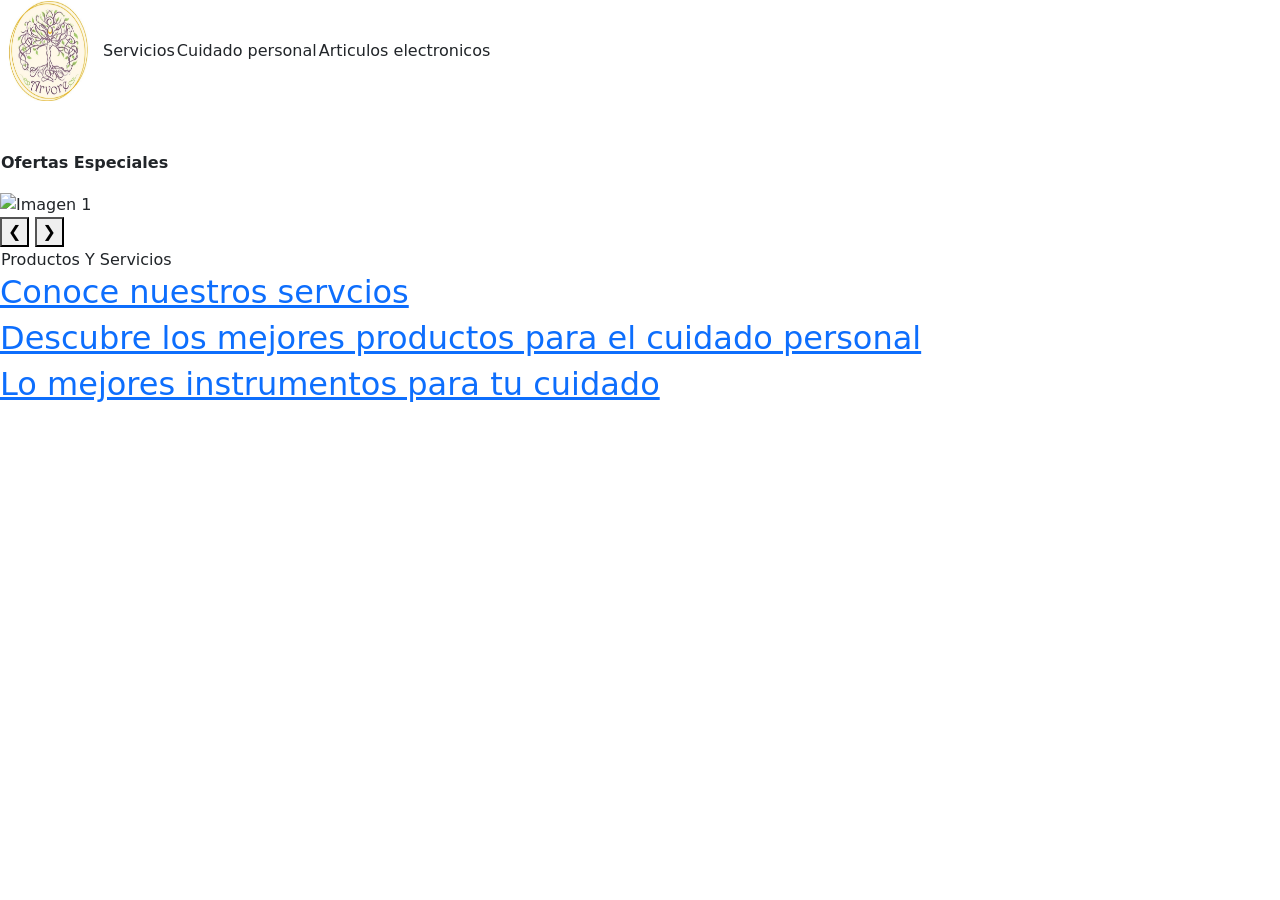
==== index.html @ aa0ef5b0 "mai" ====
<!DOCTYPE html>
<html lang="en">
    
<head>
    <meta charset="UTF-8">
    <meta name="viewport" content="width=device-width, initial-scale=1.0">
    <title>Productos</title>
    <link rel="stylesheet" href="ind.css">
    <link href="https://cdn.jsdelivr.net/npm/bootstrap@5.3.2/dist/css/bootstrap.min.css" rel="stylesheet">
    <script src="https://cdn.jsdelivr.net/npm/bootstrap@5.3.2/dist/js/bootstrap.bundle.min.js"></script>
</head>
<body>

<header>
    <table>
        <tr>
            <td><a href="index.html"><img src="logo2.jpg" width="100 px" height="100px"></a></td>
            <td><a href="Servicios copy.html" class="text-dark text-decoration-none">Servicios</a></td>
            <td><a href="producots1 copy.html" class="text-dark text-decoration-none">Cuidado personal</a></td>
            <td><a href="productos2.html" class="text-dark text-decoration-none">Articulos electronicos</a></td>
        </tr>
    </table>
</header>

<br><br>    

<table>
    <th><p>Ofertas Especiales</p></th>
</table>

<!-- Carrusel -->
<div class="carousel-container">
    <div class="carousel">
        <div class="slide active" data-bs-toggle="modal" data-bs-target="#imageModal" onclick="openModal('img/p2/8.jpg')">
            <img src="img/p2/8.jpg" alt="Imagen 1">
        </div>
       
    </div>
    <button class="prev" onclick="moveSlide(-1)">&#10094;</button>
    <button class="next" onclick="moveSlide(1)">&#10095;</button>
</div>

<table>
    <tr>
        <td>Productos Y Servicios</td>
    </tr>
</table>

<div class="grid-container">
    <a href="Servicios copy.html" class="box" style="background-image: url('img/serv/masaje\ relajate.jpg');">
        <div class="content">
            <h2>Conoce nuestros servcios</h2>
        </div>
    </a>
    <a href="producots1 copy.html" class="box" style="background-image: url('img/p1/Natura/manteca\ hidratante\ corporal\ ekos.jpg');">
        <div class="content">
            <h2>Descubre los mejores productos para el cuidado personal</h2>
        </div>
    </a>
    <a href="productos2.html" class="box" style="background-image: url('img/p2/Cojin\ de\ semillas.jpg');">
        <div class="content">
            <h2>Lo mejores instrumentos para tu cuidado</h2>
        </div>
    </a>
</div>

<!-- Modal de Bootstrap -->
<div class="modal fade" id="imageModal" tabindex="-1" aria-labelledby="imageModalLabel" aria-hidden="true">
    <div class="modal-dialog modal-dialog-centered">
        <div class="modal-content">
            <div class="modal-header">
                <h5 class="modal-title" id="imageModalLabel">Oferta!!!</h5>
                <button type="button" class="btn-close" data-bs-dismiss="modal" aria-label="Close"></button>
            </div>
            <div class="modal-body">
                <img id="modalImage" src="" alt="Imagen detallada" class="img-fluid">
                <p>OFERTA</p>
                <p>$1499</p>
                <p>Por tiempo limitado llevate un Vaporizador Facial, un Masajeador Facial </p>
            </div>
        </div>
    </div>
</div>

<script>
    let index = 0;

    function moveSlide(step) {
        const slides = document.querySelectorAll(".slide");
        index += step;

        if (index >= slides.length) {
            index = 0;
        } else if (index < 0) {
            index = slides.length - 1;
        }

        document.querySelector(".carousel").style.transform = `translateX(${-index * 100}%)`;
    }

    // Cambio automático cada 5 segundos
    setInterval(() => moveSlide(1), 5000);

    // Función para abrir el modal y mostrar la imagen clickeada
    function openModal(imageSrc) {
        const modalImage = document.getElementById('modalImage');
        modalImage.src = imageSrc;
    }
</script>

</body>
</html>
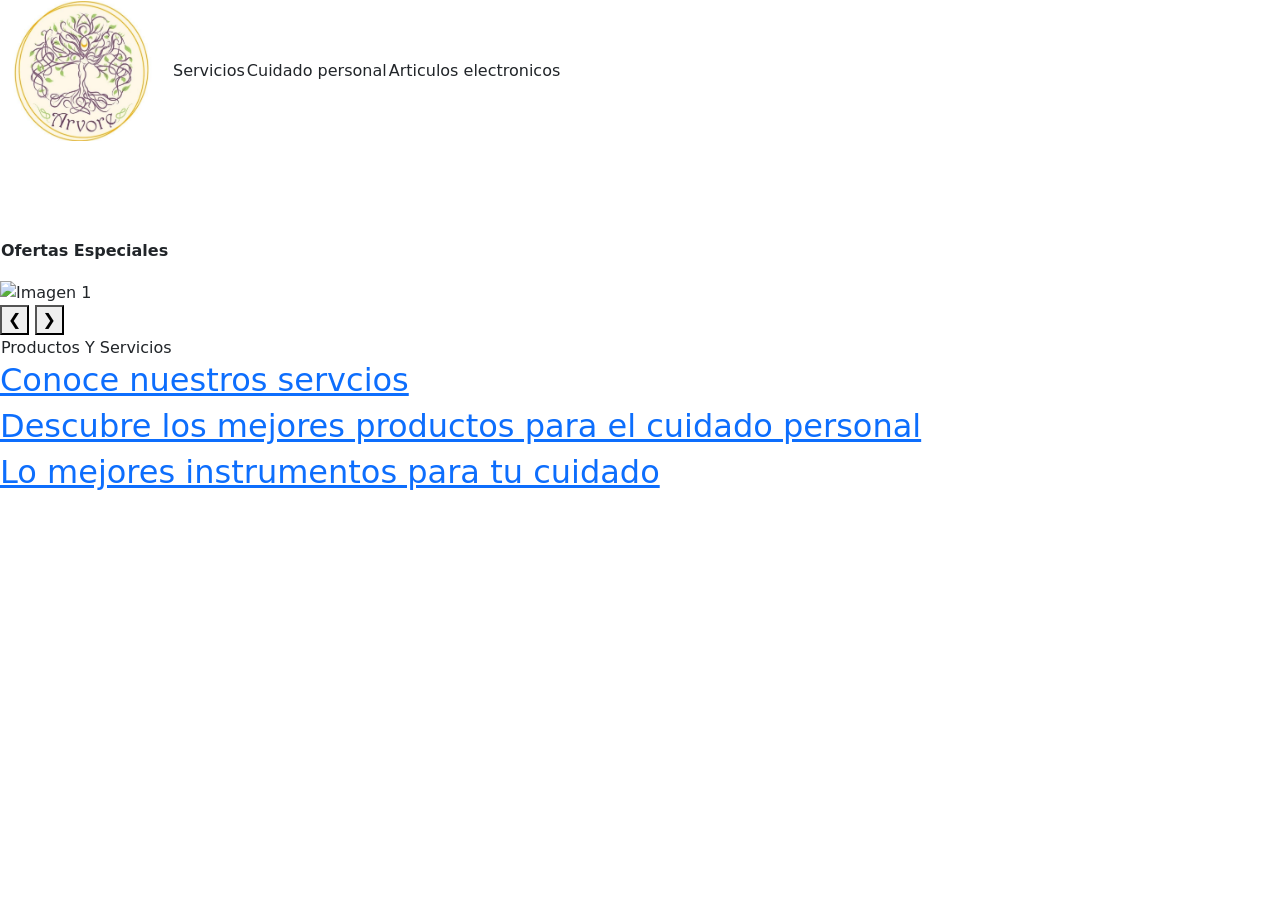
==== commit 9bbbcd22: "main" ====
--- a/index.html
+++ b/index.html
@@ -14,7 +14,7 @@
 <header>
     <table>
         <tr>
-            <td><a href="index.html"><img src="logo2.jpg" width="100 px" height="100px"></a></td>
+            <td><a href="index.html"><img src="logo2.jpg" width="170 px" height="140px"></a></td>
             <td><a href="Servicios copy.html" class="text-dark text-decoration-none">Servicios</a></td>
             <td><a href="producots1 copy.html" class="text-dark text-decoration-none">Cuidado personal</a></td>
             <td><a href="productos2.html" class="text-dark text-decoration-none">Articulos electronicos</a></td>
@@ -22,7 +22,7 @@
     </table>
 </header>
 
-<br><br>    
+<br><br> <br>  <br>  
 
 <table>
     <th><p>Ofertas Especiales</p></th>
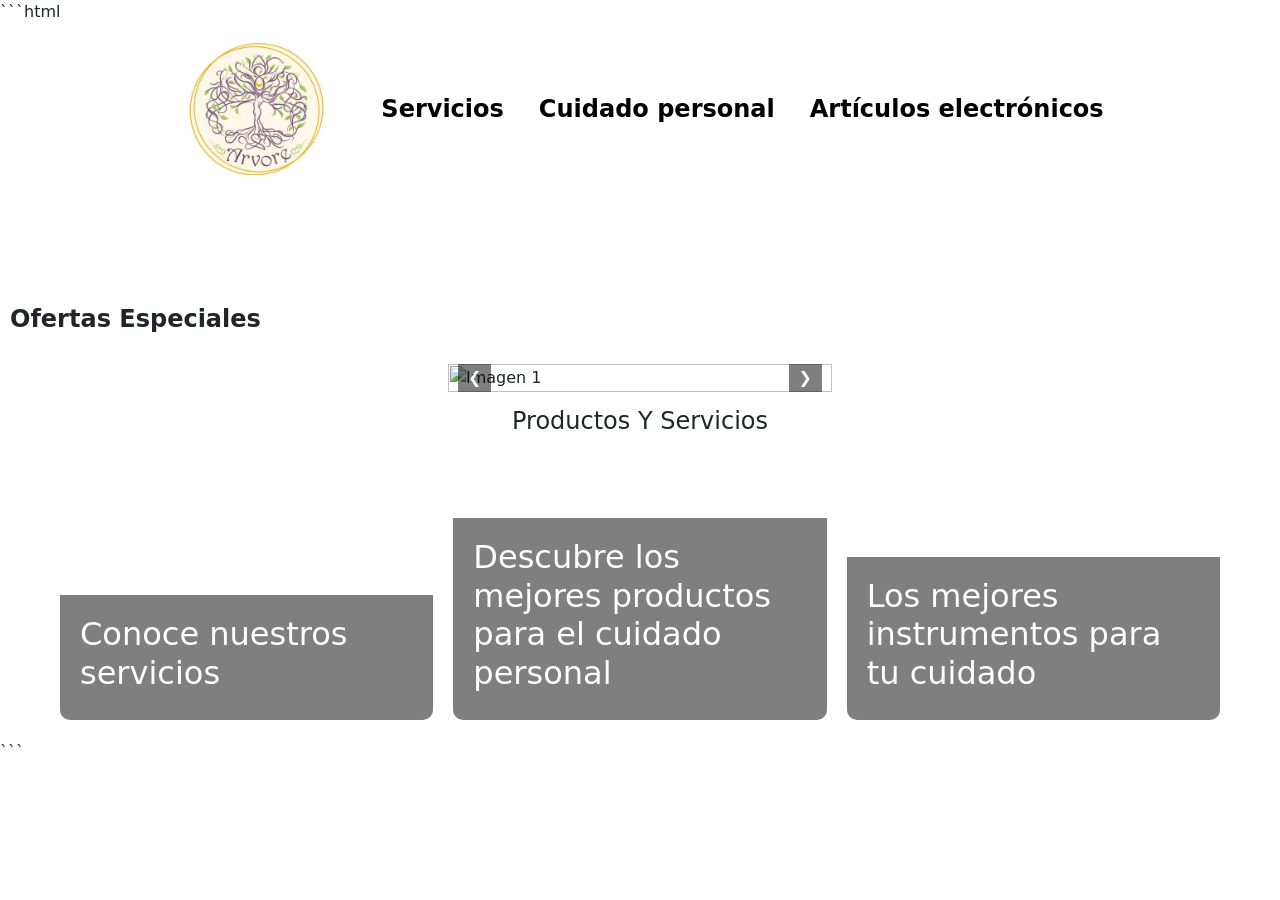
==== commit 8408a920: "main" ====
--- a/index.html
+++ b/index.html
@@ -1,3 +1,4 @@
+```html
 <!DOCTYPE html>
 <html lang="en">
     
@@ -5,24 +6,31 @@
     <meta charset="UTF-8">
     <meta name="viewport" content="width=device-width, initial-scale=1.0">
     <title>Productos</title>
+
     <link rel="stylesheet" href="ind.css">
     <link href="https://cdn.jsdelivr.net/npm/bootstrap@5.3.2/dist/css/bootstrap.min.css" rel="stylesheet">
     <script src="https://cdn.jsdelivr.net/npm/bootstrap@5.3.2/dist/js/bootstrap.bundle.min.js"></script>
 </head>
+
 <body>
 
 <header>
-    <table>
-        <tr>
-            <td><a href="index.html"><img src="logo2.jpg" width="170 px" height="140px"></a></td>
-            <td><a href="Servicios copy.html" class="text-dark text-decoration-none">Servicios</a></td>
-            <td><a href="producots1 copy.html" class="text-dark text-decoration-none">Cuidado personal</a></td>
-            <td><a href="productos2.html" class="text-dark text-decoration-none">Articulos electronicos</a></td>
-        </tr>
-    </table>
+    <div class="header-content">
+
+        <a href="index.html" class="logo-link">
+            <img src="logo2.jpg" class="header-logo" alt="Sparvore">
+        </a>
+
+        <nav class="header-nav">
+            <a href="Servicios copy.html">Servicios</a>
+            <a href="producots1 copy.html">Cuidado personal</a>
+            <a href="productos2.html">Artículos electrónicos</a>
+        </nav>
+
+    </div>
 </header>
 
-<br><br> <br>  <br>  
+<br><br><br><br>
 
 <table>
     <th><p>Ofertas Especiales</p></th>
@@ -30,14 +38,23 @@
 
 <!-- Carrusel -->
 <div class="carousel-container">
+
     <div class="carousel">
-        <div class="slide active" data-bs-toggle="modal" data-bs-target="#imageModal" onclick="openModal('img/p2/8.jpg')">
+
+        <div 
+            class="slide active"
+            data-bs-toggle="modal"
+            data-bs-target="#imageModal"
+            onclick="openModal('img/p2/8.jpg')"
+        >
             <img src="img/p2/8.jpg" alt="Imagen 1">
         </div>
-       
+
     </div>
+
     <button class="prev" onclick="moveSlide(-1)">&#10094;</button>
     <button class="next" onclick="moveSlide(1)">&#10095;</button>
+
 </div>
 
 <table>
@@ -47,66 +64,124 @@
 </table>
 
 <div class="grid-container">
-    <a href="Servicios copy.html" class="box" style="background-image: url('img/serv/masaje\ relajate.jpg');">
+
+    <a 
+        href="Servicios copy.html"
+        class="box"
+        style="background-image: url('img/serv/masaje\ relajate.jpg');"
+    >
         <div class="content">
-            <h2>Conoce nuestros servcios</h2>
+            <h2>Conoce nuestros servicios</h2>
         </div>
     </a>
-    <a href="producots1 copy.html" class="box" style="background-image: url('img/p1/Natura/manteca\ hidratante\ corporal\ ekos.jpg');">
+
+    <a 
+        href="producots1 copy.html"
+        class="box"
+        style="background-image: url('img/p1/Natura/manteca\ hidratante\ corporal\ ekos.jpg');"
+    >
         <div class="content">
             <h2>Descubre los mejores productos para el cuidado personal</h2>
         </div>
     </a>
-    <a href="productos2.html" class="box" style="background-image: url('img/p2/Cojin\ de\ semillas.jpg');">
+
+    <a 
+        href="productos2.html"
+        class="box"
+        style="background-image: url('img/p2/Cojin\ de\ semillas.jpg');"
+    >
         <div class="content">
-            <h2>Lo mejores instrumentos para tu cuidado</h2>
+            <h2>Los mejores instrumentos para tu cuidado</h2>
         </div>
     </a>
+
 </div>
 
 <!-- Modal de Bootstrap -->
-<div class="modal fade" id="imageModal" tabindex="-1" aria-labelledby="imageModalLabel" aria-hidden="true">
+<div 
+    class="modal fade"
+    id="imageModal"
+    tabindex="-1"
+    aria-labelledby="imageModalLabel"
+    aria-hidden="true"
+>
+
     <div class="modal-dialog modal-dialog-centered">
+
         <div class="modal-content">
+
             <div class="modal-header">
-                <h5 class="modal-title" id="imageModalLabel">Oferta!!!</h5>
-                <button type="button" class="btn-close" data-bs-dismiss="modal" aria-label="Close"></button>
+                <h5 class="modal-title" id="imageModalLabel">
+                    Oferta!!!
+                </h5>
+
+                <button
+                    type="button"
+                    class="btn-close"
+                    data-bs-dismiss="modal"
+                    aria-label="Close"
+                ></button>
             </div>
+
             <div class="modal-body">
-                <img id="modalImage" src="" alt="Imagen detallada" class="img-fluid">
+
+                <img
+                    id="modalImage"
+                    src=""
+                    alt="Imagen detallada"
+                    class="img-fluid"
+                >
+
                 <p>OFERTA</p>
                 <p>$1499</p>
-                <p>Por tiempo limitado llevate un Vaporizador Facial, un Masajeador Facial </p>
+
+                <p>
+                    Por tiempo limitado llévate un Vaporizador Facial,
+                    un Masajeador Facial
+                </p>
+
             </div>
+
         </div>
+
     </div>
+
 </div>
 
 <script>
+
     let index = 0;
 
     function moveSlide(step) {
+
         const slides = document.querySelectorAll(".slide");
+
         index += step;
 
         if (index >= slides.length) {
             index = 0;
-        } else if (index < 0) {
+        } 
+        else if (index < 0) {
             index = slides.length - 1;
         }
 
-        document.querySelector(".carousel").style.transform = `translateX(${-index * 100}%)`;
+        document.querySelector(".carousel").style.transform =
+            `translateX(${-index * 100}%)`;
     }
 
     // Cambio automático cada 5 segundos
     setInterval(() => moveSlide(1), 5000);
 
-    // Función para abrir el modal y mostrar la imagen clickeada
+    // Abrir modal
     function openModal(imageSrc) {
-        const modalImage = document.getElementById('modalImage');
+
+        const modalImage = document.getElementById("modalImage");
+
         modalImage.src = imageSrc;
     }
+
 </script>
 
 </body>
 </html>
+```
--- a/ind.css
+++ b/ind.css
@@ -0,0 +1,368 @@
+
+body {
+    background-color: white;
+    font-family: Arial, sans-serif;
+    margin: 0;
+    padding: 0;
+}
+
+* {
+    margin: 0;
+    padding: 0;
+    box-sizing: border-box;
+}
+
+/* =========================
+   HEADER
+   ========================= */
+
+header {
+    background-color: white;
+    width: 100%;
+    padding: 15px;
+    font-size: 24px;
+    font-weight: bold;
+}
+
+.header-content {
+    width: 100%;
+    min-height: 140px;
+
+    display: flex;
+    align-items: center;
+    justify-content: center;
+
+    gap: 35px;
+}
+
+.logo-link {
+    display: flex;
+    align-items: center;
+    justify-content: center;
+
+    flex-shrink: 0;
+}
+
+.header-logo {
+    width: 170px;
+    height: 140px;
+
+    object-fit: contain;
+    display: block;
+}
+
+.header-nav {
+    display: flex;
+    align-items: center;
+    justify-content: center;
+
+    gap: 35px;
+    flex-wrap: wrap;
+}
+
+.header-nav a {
+    color: black;
+    text-decoration: none;
+    white-space: nowrap;
+}
+
+
+/* =========================
+   HEADER - TELÉFONOS
+   ========================= */
+
+@media (max-width: 768px) {
+
+    header {
+        padding: 10px 12px;
+    }
+
+    .header-content {
+
+        min-height: auto;
+
+        flex-direction: column;
+
+        gap: 8px;
+    }
+
+    .header-logo {
+        width: 100px;
+        height: 78px;
+    }
+
+    .header-nav {
+
+        width: 100%;
+
+        gap: 6px 12px;
+
+        font-size: 16px;
+
+        line-height: 1.2;
+    }
+
+    .header-nav a {
+        padding: 5px 4px;
+    }
+}
+
+
+/* =========================
+   TELÉFONOS PEQUEÑOS
+   ========================= */
+
+@media (max-width: 420px) {
+
+    .header-logo {
+        width: 90px;
+        height: 70px;
+    }
+
+    .header-nav {
+
+        gap: 5px 8px;
+
+        font-size: 15px;
+    }
+}
+
+
+/* =========================
+   TABLAS
+   ========================= */
+
+table {
+    width: 100%;
+    margin: 5px auto;
+
+    border: none;
+    border-collapse: collapse;
+
+    font-size: 24px;
+}
+
+th,
+td {
+    border: none;
+
+    padding: 10px;
+
+    text-align: center;
+}
+
+
+/* =========================
+   CARRUSEL
+   ========================= */
+
+.carousel-container {
+
+    position: relative;
+
+    width: 30%;
+    max-width: 1200px;
+
+    margin: auto;
+
+    overflow: hidden;
+}
+
+.carousel {
+
+    display: flex;
+
+    transition: transform 0.5s ease-in-out;
+}
+
+.slide {
+
+    min-width: 100%;
+
+    transition: 0.5s;
+}
+
+.slide img {
+
+    width: 100%;
+
+    display: block;
+}
+
+
+/* Botones del carrusel */
+
+button {
+
+    position: absolute;
+
+    top: 50%;
+
+    transform: translateY(-50%);
+
+    background-color: rgba(0, 0, 0, 0.5);
+
+    color: white;
+
+    border: none;
+
+    padding: 10px;
+
+    cursor: pointer;
+
+    font-size: 20px;
+}
+
+.prev {
+    left: 10px;
+}
+
+.next {
+    right: 10px;
+}
+
+
+/* =========================
+   CUADROS DE PRODUCTOS
+   ========================= */
+
+.grid-container {
+
+    display: grid;
+
+    grid-template-columns:
+        repeat(auto-fit, minmax(300px, 1fr));
+
+    gap: 20px;
+
+    padding: 20px;
+
+    max-width: 1200px;
+
+    margin: auto;
+}
+
+.box {
+
+    position: relative;
+
+    height: 250px;
+
+    background-size: cover;
+    background-position: center;
+
+    display: flex;
+    align-items: flex-end;
+
+    text-decoration: none;
+
+    border-radius: 10px;
+
+    overflow: hidden;
+
+    transition: transform 0.3s ease-in-out;
+}
+
+.box:hover {
+    transform: scale(1.05);
+}
+
+.content {
+
+    background: rgba(0, 0, 0, 0.5);
+
+    color: white;
+
+    padding: 20px;
+
+    width: 100%;
+}
+
+.box button {
+
+    background: white;
+
+    color: green;
+
+    border: none;
+
+    padding: 10px;
+
+    border-radius: 20px;
+
+    font-size: 14px;
+
+    cursor: pointer;
+
+    margin-top: 10px;
+
+    position: static;
+}
+
+.box button:hover {
+
+    background: green;
+
+    color: white;
+}
+
+
+/* =========================
+   AJUSTES PARA MÓVIL
+   ========================= */
+
+@media (max-width: 768px) {
+
+    .carousel-container {
+        width: 90%;
+    }
+
+    table {
+        font-size: 20px;
+    }
+
+    .grid-container {
+
+        grid-template-columns: 1fr;
+
+        padding: 15px;
+
+        gap: 15px;
+    }
+
+    .box {
+        height: 220px;
+    }
+
+    .content {
+        padding: 15px;
+    }
+
+    .content h2 {
+        font-size: 20px;
+    }
+}
+
+
+/* =========================
+   TELÉFONOS PEQUEÑOS
+   ========================= */
+
+@media (max-width: 420px) {
+
+    table {
+        font-size: 18px;
+    }
+
+    .carousel-container {
+        width: 95%;
+    }
+
+    .box {
+        height: 200px;
+    }
+
+    .content h2 {
+        font-size: 18px;
+    }
+}
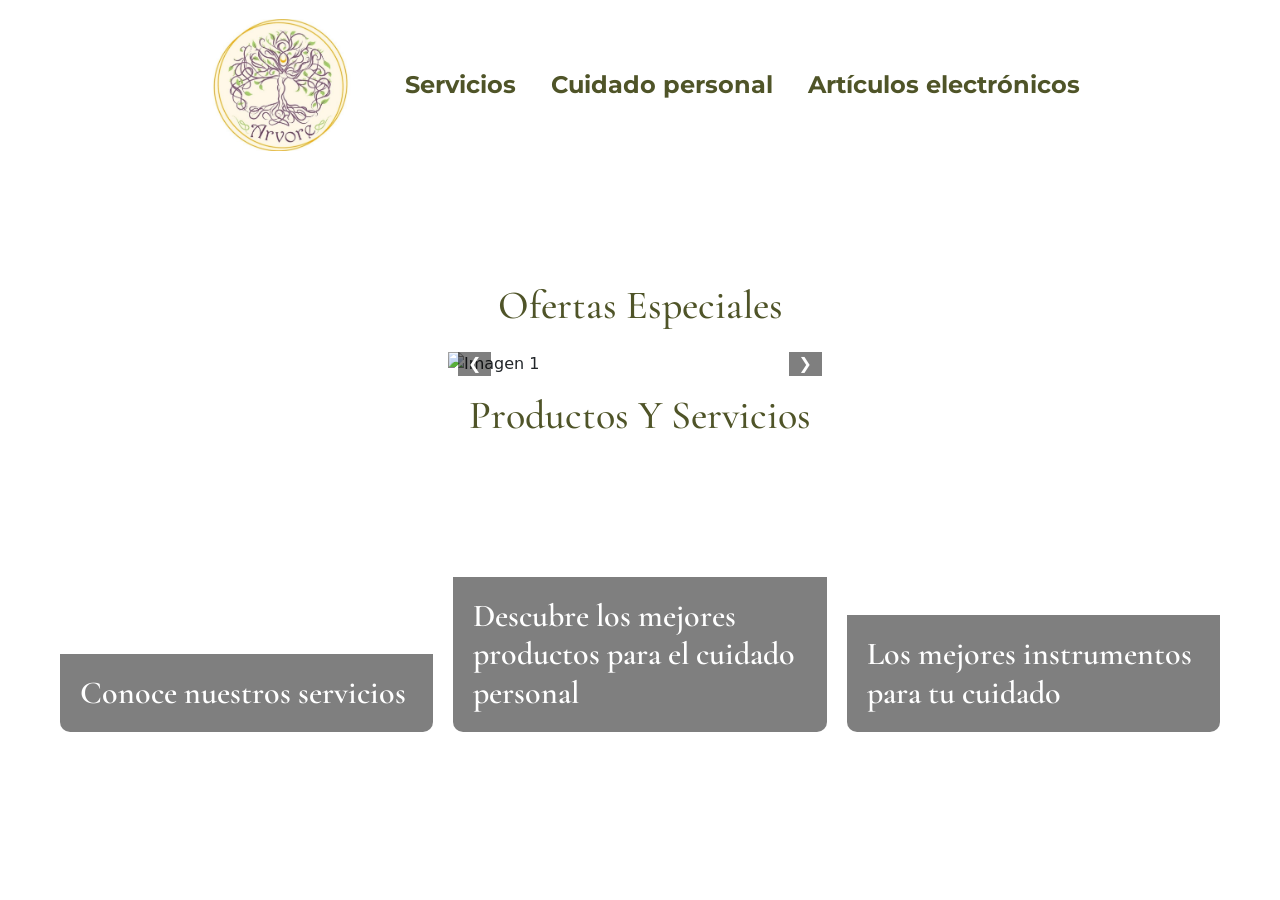
==== commit 2e6bb589: "colores" ====
--- a/index.html
+++ b/index.html
@@ -1,4 +1,3 @@
-```html
 <!DOCTYPE html>
 <html lang="en">
     
@@ -22,8 +21,8 @@
         </a>
 
         <nav class="header-nav">
-            <a href="Servicios copy.html">Servicios</a>
-            <a href="producots1 copy.html">Cuidado personal</a>
+            <a href="Servicios.html">Servicios</a>
+            <a href="producots1.html">Cuidado personal</a>
             <a href="productos2.html">Artículos electrónicos</a>
         </nav>
 
@@ -33,7 +32,7 @@
 <br><br><br><br>
 
 <table>
-    <th><p>Ofertas Especiales</p></th>
+    <td><h1>Ofertas Especiales</h1></td>
 </table>
 
 <!-- Carrusel -->
@@ -59,14 +58,14 @@
 
 <table>
     <tr>
-        <td>Productos Y Servicios</td>
+        <td><h1>Productos Y Servicios</h1></td>
     </tr>
 </table>
 
 <div class="grid-container">
 
     <a 
-        href="Servicios copy.html"
+        href="Servicios.html"
         class="box"
         style="background-image: url('img/serv/masaje\ relajate.jpg');"
     >
@@ -76,7 +75,7 @@
     </a>
 
     <a 
-        href="producots1 copy.html"
+        href="producots1.html"
         class="box"
         style="background-image: url('img/p1/Natura/manteca\ hidratante\ corporal\ ekos.jpg');"
     >
@@ -184,4 +183,4 @@
 
 </body>
 </html>
-```
+
--- a/ind.css
+++ b/ind.css
@@ -1,9 +1,21 @@
+/* =========================================================
+   FUENTES
+   ========================================================= */
+
+@import url('https://fonts.googleapis.com/css2?family=DM+Serif+Display&family=Cormorant+Garamond:wght@400;500;600&family=Montserrat:wght@400;500;600;700&display=swap');
+
+
+/* =========================================================
+   CONFIGURACIÓN GENERAL
+   ========================================================= */
 
 body {
     background-color: white;
-    font-family: Arial, sans-serif;
+    font-family: "Montserrat", sans-serif;
     margin: 0;
     padding: 0;
+    text-align: center;
+      color: #4f5428;
 }
 
 * {
@@ -12,9 +24,10 @@
     box-sizing: border-box;
 }
 
-/* =========================
+
+/* =========================================================
    HEADER
-   ========================= */
+   ========================================================= */
 
 header {
     background-color: white;
@@ -22,6 +35,7 @@
     padding: 15px;
     font-size: 24px;
     font-weight: bold;
+    
 }
 
 .header-content {
@@ -61,9 +75,11 @@
 }
 
 .header-nav a {
-    color: black;
+     color: #4f5428;
     text-decoration: none;
     white-space: nowrap;
+
+    font-family: "Montserrat", sans-serif;
 }
 
 
@@ -128,9 +144,9 @@
 }
 
 
-/* =========================
+/* =========================================================
    TABLAS
-   ========================= */
+   ========================================================= */
 
 table {
     width: 100%;
@@ -140,6 +156,8 @@
     border-collapse: collapse;
 
     font-size: 24px;
+
+    font-family: "Cormorant Garamond", serif;
 }
 
 th,
@@ -150,11 +168,52 @@
 
     text-align: center;
 }
-
-
-/* =========================
+table h1{
+      color: #4f5428;
+}
+
+/* =========================================================
+   TÍTULOS DE LA PÁGINA
+   ========================================================= */
+
+/*
+   Para títulos principales que quieras destacar:
+   puedes utilizar class="section-title"
+*/
+
+.section-title {
+    width: 100%;
+
+    text-align: center;
+
+    margin: 30px 0 20px;
+
+    padding: 0 10px;
+}
+
+.section-title h1,
+.section-title h2 {
+    font-family: "Cormorant Garamond", serif;
+
+    font-weight: 600;
+
+    color: #4f5428;
+
+    margin: 0;
+}
+
+.section-title h1 {
+    font-size: 48px;
+}
+
+.section-title h2 {
+    font-size: 42px;
+}
+
+
+/* =========================================================
    CARRUSEL
-   ========================= */
+   ========================================================= */
 
 .carousel-container {
 
@@ -222,9 +281,9 @@
 }
 
 
-/* =========================
+/* =========================================================
    CUADROS DE PRODUCTOS
-   ========================= */
+   ========================================================= */
 
 .grid-container {
 
@@ -276,6 +335,16 @@
     padding: 20px;
 
     width: 100%;
+
+    font-family: "Montserrat", sans-serif;
+}
+
+.content h2 {
+    font-family: "Cormorant Garamond", serif;
+
+    font-weight: 600;
+
+    margin: 0;
 }
 
 .box button {
@@ -307,9 +376,9 @@
 }
 
 
-/* =========================
+/* =========================================================
    AJUSTES PARA MÓVIL
-   ========================= */
+   ========================================================= */
 
 @media (max-width: 768px) {
 
@@ -341,12 +410,20 @@
     .content h2 {
         font-size: 20px;
     }
-}
-
-
-/* =========================
+
+    .section-title h1 {
+        font-size: 40px;
+    }
+
+    .section-title h2 {
+        font-size: 36px;
+    }
+}
+
+
+/* =========================================================
    TELÉFONOS PEQUEÑOS
-   ========================= */
+   ========================================================= */
 
 @media (max-width: 420px) {
 
@@ -365,4 +442,12 @@
     .content h2 {
         font-size: 18px;
     }
-}
+
+    .section-title h1 {
+        font-size: 36px;
+    }
+
+    .section-title h2 {
+        font-size: 32px;
+    }
+}
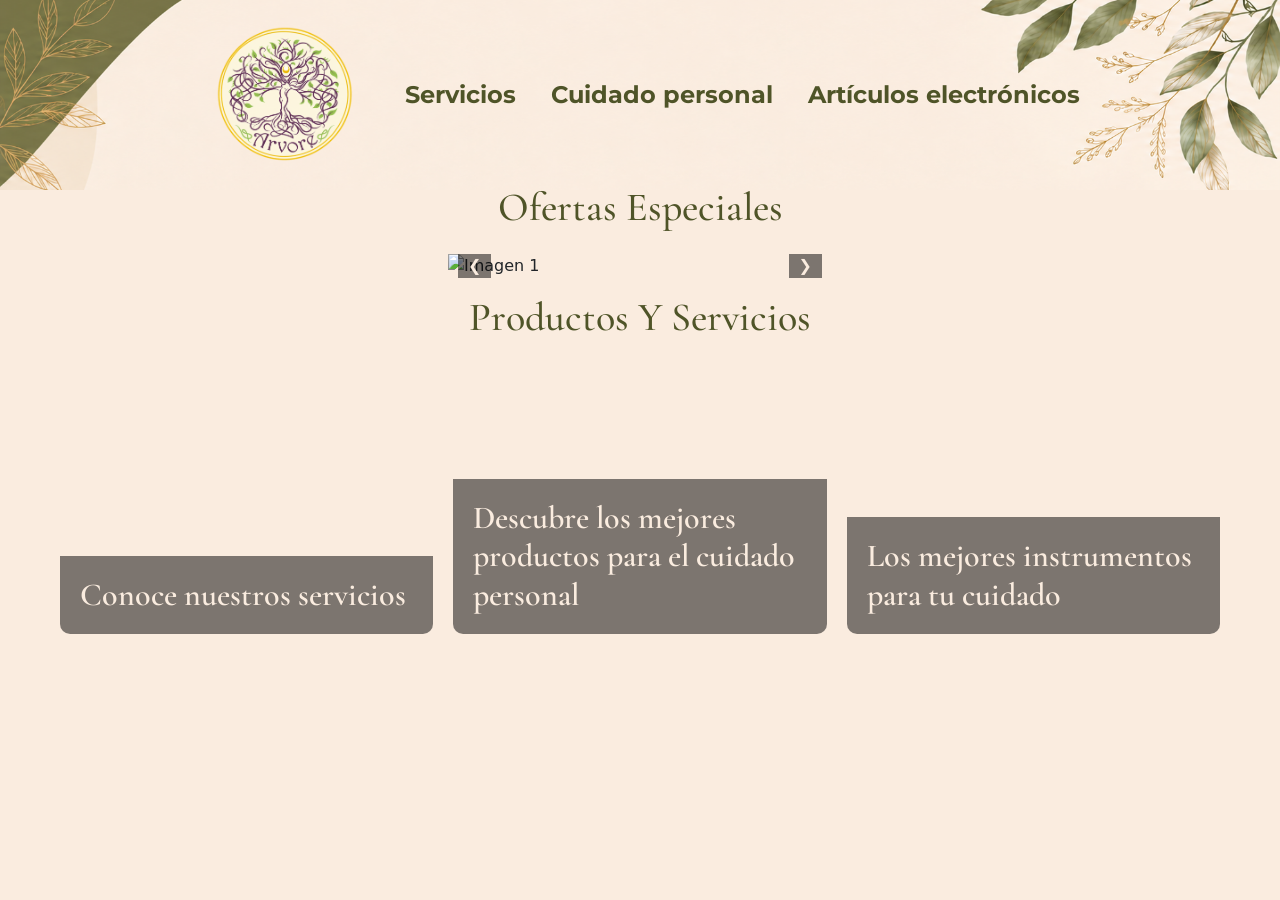
==== commit 94e67674: "colores" ====
--- a/index.html
+++ b/index.html
@@ -5,7 +5,7 @@
     <meta charset="UTF-8">
     <meta name="viewport" content="width=device-width, initial-scale=1.0">
     <title>Productos</title>
-
+    <link rel="stylesheet" href="header.css">
     <link rel="stylesheet" href="ind.css">
     <link href="https://cdn.jsdelivr.net/npm/bootstrap@5.3.2/dist/css/bootstrap.min.css" rel="stylesheet">
     <script src="https://cdn.jsdelivr.net/npm/bootstrap@5.3.2/dist/js/bootstrap.bundle.min.js"></script>
@@ -13,23 +13,38 @@
 
 <body>
 
-<header>
+<header class="site-header">
+
     <div class="header-content">
 
         <a href="index.html" class="logo-link">
-            <img src="logo2.jpg" class="header-logo" alt="Sparvore">
+            <img
+                src="logo2.png"
+                class="header-logo"
+                alt="Árvore"
+            >
         </a>
 
         <nav class="header-nav">
-            <a href="Servicios.html">Servicios</a>
-            <a href="producots1.html">Cuidado personal</a>
-            <a href="productos2.html">Artículos electrónicos</a>
+
+            <a href="Servicios.html">
+                Servicios
+            </a>
+
+            <a href="producots1.html">
+                Cuidado personal
+            </a>
+
+            <a href="productos2.html">
+                Artículos electrónicos
+            </a>
+
         </nav>
 
     </div>
+
 </header>
-
-<br><br><br><br>
+<br><br><br><br><br><br><br>
 
 <table>
     <td><h1>Ofertas Especiales</h1></td>
--- a/header.css
+++ b/header.css
@@ -0,0 +1,275 @@
+/* =========================================================
+   FUENTES
+   ========================================================= */
+
+@import url('https://fonts.googleapis.com/css2?family=DM+Serif+Display&family=Cormorant+Garamond:wght@400;500;600&family=Montserrat:wght@400;500;600;700&display=swap');
+
+
+/* =========================================================
+   FONDO GENERAL DE LA PÁGINA
+   ========================================================= */
+
+html,
+body {
+    margin: 0;
+    padding: 0;
+
+    background-color: #F9F2EC;
+
+    /*
+       Fondo decorativo.
+       Cambia la ruta si tu imagen está
+       en otra carpeta.
+    */
+    background-image: url("../img/header1.png");
+
+    background-size: 100% auto;
+    background-position: top center;
+    background-repeat: no-repeat;
+
+    /*
+       El fondo permanece estático
+       mientras haces scroll.
+    */
+    background-attachment: fixed;
+}
+
+
+/* =========================================================
+   HEADER GLOBAL
+   ========================================================= */
+
+.site-header {
+    position: fixed;
+
+    top: 0;
+    left: 0;
+
+    width: 100%;
+
+    background-color: #F9F2EC;
+    background-image: url("header1.png");
+
+    background-size: cover;
+    background-position: center center;
+    background-repeat: no-repeat;
+
+    z-index: 1000;
+
+    box-sizing: border-box;
+}
+
+
+/* =========================================================
+   CONTENEDOR DEL HEADER
+   ========================================================= */
+
+.header-content {
+
+    width: 100%;
+
+    min-height: 140px;
+
+    display: flex;
+
+    align-items: center;
+    justify-content: center;
+
+    gap: 35px;
+
+    padding: 10px 20px;
+
+    box-sizing: border-box;
+}
+
+
+/* =========================================================
+   LOGO
+   ========================================================= */
+
+.logo-link {
+
+    display: flex;
+
+    align-items: center;
+    justify-content: center;
+
+    flex-shrink: 0;
+
+    text-decoration: none;
+}
+
+
+.header-logo {
+
+    width: 110px;
+    height: 110px;
+
+    object-fit: contain;
+
+    display: block;
+}
+
+
+/* =========================================================
+   MENÚ
+   ========================================================= */
+
+.header-nav {
+
+    display: flex;
+
+    align-items: center;
+    justify-content: center;
+
+    gap: 35px;
+
+    flex-wrap: wrap;
+}
+
+
+.header-nav a {
+
+    font-family: "Montserrat", sans-serif;
+
+    font-size: 24px;
+
+    font-weight: 700;
+
+    color: #4f5428;
+
+    text-decoration: none;
+
+    white-space: nowrap;
+
+    transition:
+        color 0.2s ease,
+        transform 0.2s ease;
+}
+
+
+.header-nav a:hover {
+
+    color: #3f4625;
+
+    transform: translateY(-1px);
+}
+
+
+/* =========================================================
+   ESPACIO PARA EL HEADER FIJO
+   ========================================================= */
+
+/*
+   Como el header está fixed, el contenido normal
+   necesita espacio para no quedar debajo de él.
+*/
+
+body {
+
+    padding-top: 140px;
+
+    font-family: "Montserrat", sans-serif;
+
+    color: #4f5428;
+}
+
+
+/* =========================================================
+   TABLETS / TELÉFONOS
+   ========================================================= */
+
+@media (max-width: 768px) {
+
+    .site-header {
+
+        position: fixed;
+
+        background: transparent;
+    }
+
+
+    .header-content {
+
+        min-height: auto;
+
+        flex-direction: column;
+
+        gap: 6px;
+
+        padding: 8px 12px;
+    }
+
+
+    .header-logo {
+
+        width: 85px;
+        height: 85px;
+    }
+
+
+    .header-nav {
+
+        width: 100%;
+
+        gap: 5px 12px;
+
+        line-height: 1.2;
+    }
+
+
+    .header-nav a {
+
+        font-size: 16px;
+
+        padding: 3px 4px;
+    }
+
+
+    body {
+
+        padding-top: 125px;
+    }
+}
+
+
+/* =========================================================
+   TELÉFONOS PEQUEÑOS
+   ========================================================= */
+
+@media (max-width: 420px) {
+
+    .header-content {
+
+        gap: 4px;
+
+        padding: 6px 8px;
+    }
+
+
+    .header-logo {
+
+        width: 70px;
+        height: 70px;
+    }
+
+
+    .header-nav {
+
+        gap: 4px 8px;
+    }
+
+
+    .header-nav a {
+
+        font-size: 14px;
+
+        padding: 2px 3px;
+    }
+
+
+    body {
+
+        padding-top: 110px;
+    }
+}
--- a/ind.css
+++ b/ind.css
@@ -8,9 +8,12 @@
 /* =========================================================
    CONFIGURACIÓN GENERAL
    ========================================================= */
-
+html,
 body {
-    background-color: white;
+    background-color: #FAECDF !important;
+}
+body {
+     background-color:#FAECDF;
     font-family: "Montserrat", sans-serif;
     margin: 0;
     padding: 0;
@@ -29,13 +32,25 @@
    HEADER
    ========================================================= */
 
+
 header {
-    background-color: white;
-    width: 100%;
+    background-color: #FAECDF;
+
+    background-image: url("header1.png");
+        background-size: cover;
+    background-position: center top;
+    background-repeat: no-repeat;
+
+    width: 1905px;
+    min-height: 100px;
+   
     padding: 15px;
+
+    width: 100%;
+    padding: 15px;
+
     font-size: 24px;
     font-weight: bold;
-    
 }
 
 .header-content {
@@ -261,7 +276,7 @@
 
     background-color: rgba(0, 0, 0, 0.5);
 
-    color: white;
+    color: #FAECDF;
 
     border: none;
 
@@ -330,7 +345,7 @@
 
     background: rgba(0, 0, 0, 0.5);
 
-    color: white;
+    color: #FAECDF;
 
     padding: 20px;
 
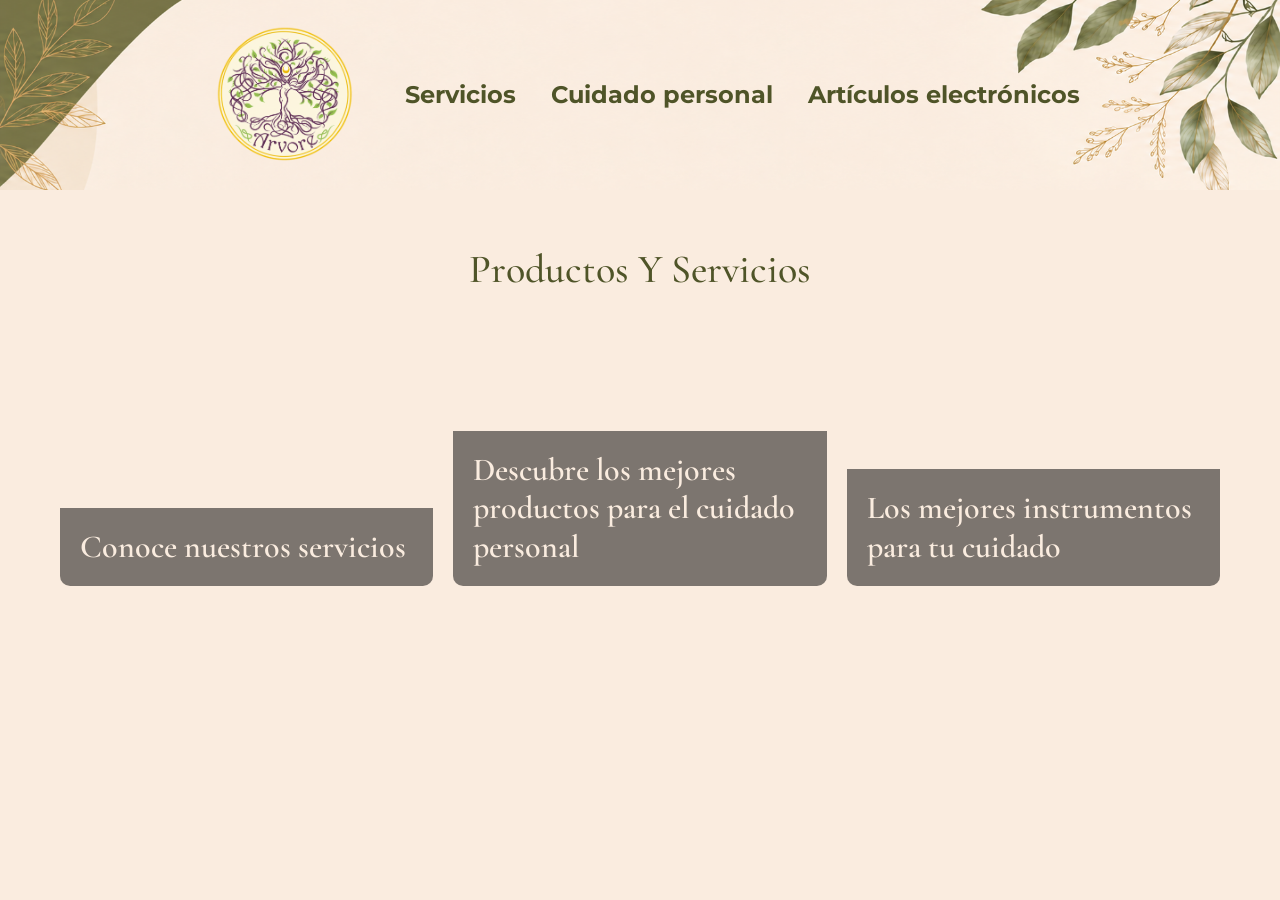
==== commit fef4f890: "oferts" ====
--- a/index.html
+++ b/index.html
@@ -44,13 +44,13 @@
     </div>
 
 </header>
-<br><br><br><br><br><br><br>
-
+<br><br><br><br><br>
+<!--
 <table>
     <td><h1>Ofertas Especiales</h1></td>
 </table>
 
-<!-- Carrusel -->
+
 <div class="carousel-container">
 
     <div class="carousel">
@@ -70,7 +70,7 @@
     <button class="next" onclick="moveSlide(1)">&#10095;</button>
 
 </div>
-
+-->
 <table>
     <tr>
         <td><h1>Productos Y Servicios</h1></td>
--- a/header.css
+++ b/header.css
@@ -13,7 +13,7 @@
 body {
     margin: 0;
     padding: 0;
-
+     padding-top: 110px;
     background-color: #F9F2EC;
 
     /*
@@ -21,7 +21,7 @@
        Cambia la ruta si tu imagen está
        en otra carpeta.
     */
-    background-image: url("../img/header1.png");
+   
 
     background-size: 100% auto;
     background-position: top center;
@@ -68,7 +68,7 @@
 
     width: 100%;
 
-    min-height: 140px;
+    min-height: 110px;
 
     display: flex;
 
@@ -181,12 +181,25 @@
 
 @media (max-width: 768px) {
 
-    .site-header {
-
-        position: fixed;
-
-        background: transparent;
-    }
+  .site-header {
+    position: fixed;
+
+    top: 0;
+    left: 0;
+
+    width: 100%;
+
+    background-color: #F9F2EC;
+    background-image: url("header1.png");
+
+    background-size: cover;
+    background-position: center center;
+    background-repeat: no-repeat;
+
+    z-index: 1000;
+
+    box-sizing: border-box;
+}
 
 
     .header-content {
@@ -237,7 +250,26 @@
    TELÉFONOS PEQUEÑOS
    ========================================================= */
 
-@media (max-width: 420px) {
+@media (max-width: 500px) {
+    .site-header {
+    position: fixed;
+
+    top: 0;
+    left: 0;
+
+    width: 100%;
+
+    background-color: #F9F2EC;
+    background-image: url("header1.png");
+
+    background-size: cover;
+    background-position: center center;
+    background-repeat: no-repeat;
+
+    z-index: 1000;
+
+    box-sizing: border-box;
+}
 
     .header-content {
 
@@ -249,8 +281,8 @@
 
     .header-logo {
 
-        width: 70px;
-        height: 70px;
+        width: 60px;
+        height: 60px;
     }
 
 
--- a/ind.css
+++ b/ind.css
@@ -32,23 +32,10 @@
    HEADER
    ========================================================= */
 
-
 header {
-    background-color: #FAECDF;
-
-    background-image: url("header1.png");
-        background-size: cover;
-    background-position: center top;
-    background-repeat: no-repeat;
-
-    width: 1905px;
-    min-height: 100px;
-   
+    background-color: #FAECDF !important;
+    width: 100%;
     padding: 15px;
-
-    width: 100%;
-    padding: 15px;
-
     font-size: 24px;
     font-weight: bold;
 }
@@ -90,13 +77,10 @@
 }
 
 .header-nav a {
-     color: #4f5428;
+      color: #4f5428;
     text-decoration: none;
     white-space: nowrap;
-
-    font-family: "Montserrat", sans-serif;
-}
-
+}
 
 /* =========================
    HEADER - TELÉFONOS
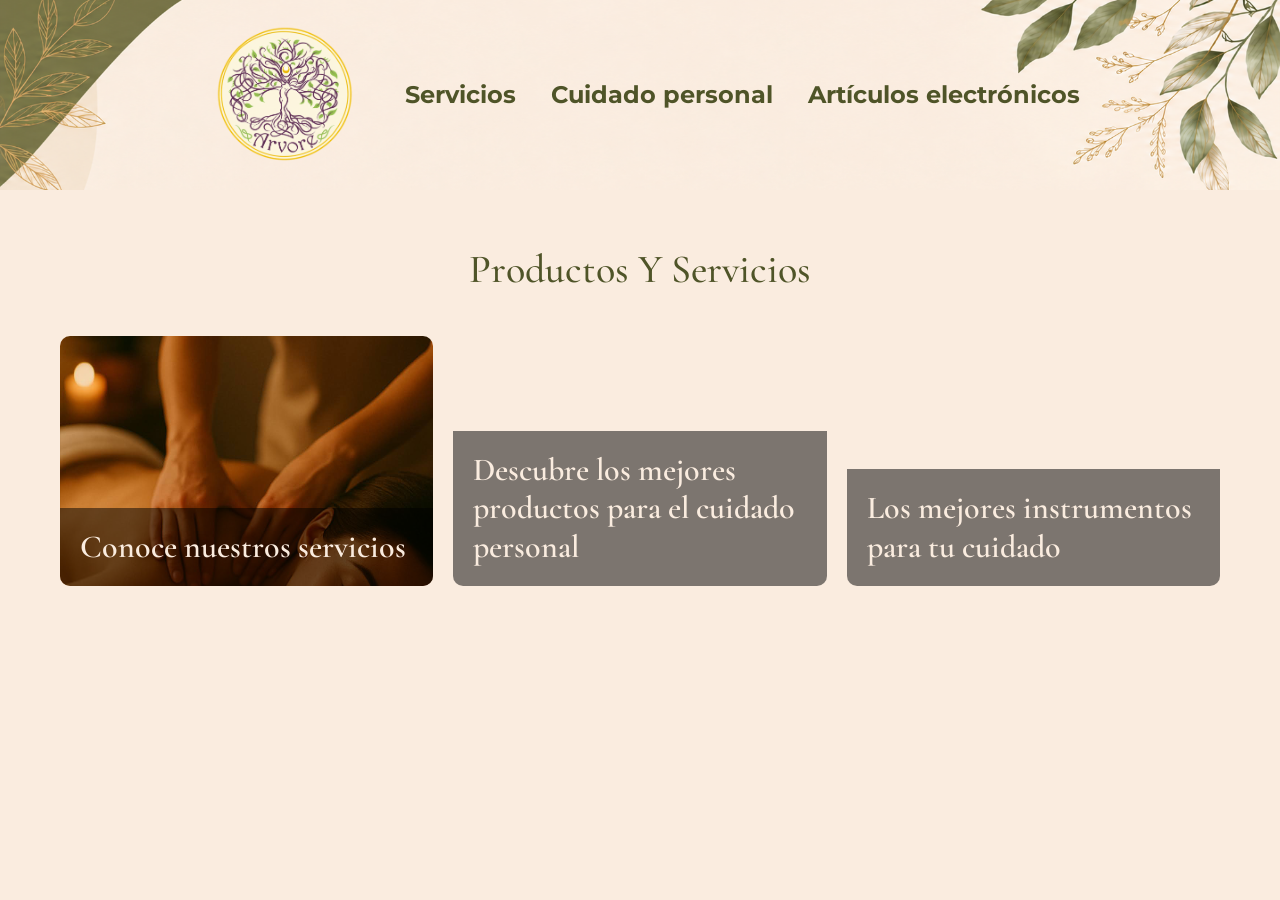
==== commit b7860c8d: "img" ====
--- a/index.html
+++ b/index.html
@@ -79,31 +79,19 @@
 
 <div class="grid-container">
 
-    <a 
-        href="Servicios.html"
-        class="box"
-        style="background-image: url('img/serv/masaje\ relajate.jpg');"
-    >
+    <a href="Servicios.html" class="box box-servicios">
         <div class="content">
             <h2>Conoce nuestros servicios</h2>
         </div>
     </a>
 
-    <a 
-        href="producots1.html"
-        class="box"
-        style="background-image: url('img/p1/Natura/manteca\ hidratante\ corporal\ ekos.jpg');"
-    >
+    <a href="producots1.html" class="box box-personal">
         <div class="content">
             <h2>Descubre los mejores productos para el cuidado personal</h2>
         </div>
     </a>
 
-    <a 
-        href="productos2.html"
-        class="box"
-        style="background-image: url('img/p2/Cojin\ de\ semillas.jpg');"
-    >
+    <a href="productos2.html" class="box box-electronicos">
         <div class="content">
             <h2>Los mejores instrumentos para tu cuidado</h2>
         </div>
@@ -111,7 +99,7 @@
 
 </div>
 
-<!-- Modal de Bootstrap -->
+<!-- 
 <div 
     class="modal fade"
     id="imageModal"
@@ -161,9 +149,9 @@
     </div>
 
 </div>
-
+Modal de Bootstrap -->
 <script>
-
+/*
     let index = 0;
 
     function moveSlide(step) {
@@ -185,7 +173,7 @@
 
     // Cambio automático cada 5 segundos
     setInterval(() => moveSlide(1), 5000);
-
+*/
     // Abrir modal
     function openModal(imageSrc) {
 
--- a/ind.css
+++ b/ind.css
@@ -374,6 +374,17 @@
     color: white;
 }
 
+.box-servicios {
+    background-image: url("img/serv/masaje_relajate.jpg");
+}
+
+.box-personal {
+    background-image: url("img/p1/Natura/manteca hidratante corporal ekos.jpg");
+}
+
+.box-electronicos {
+    background-image: url("img/p2/Cojin de semillas.jpg");
+}
 
 /* =========================================================
    AJUSTES PARA MÓVIL
